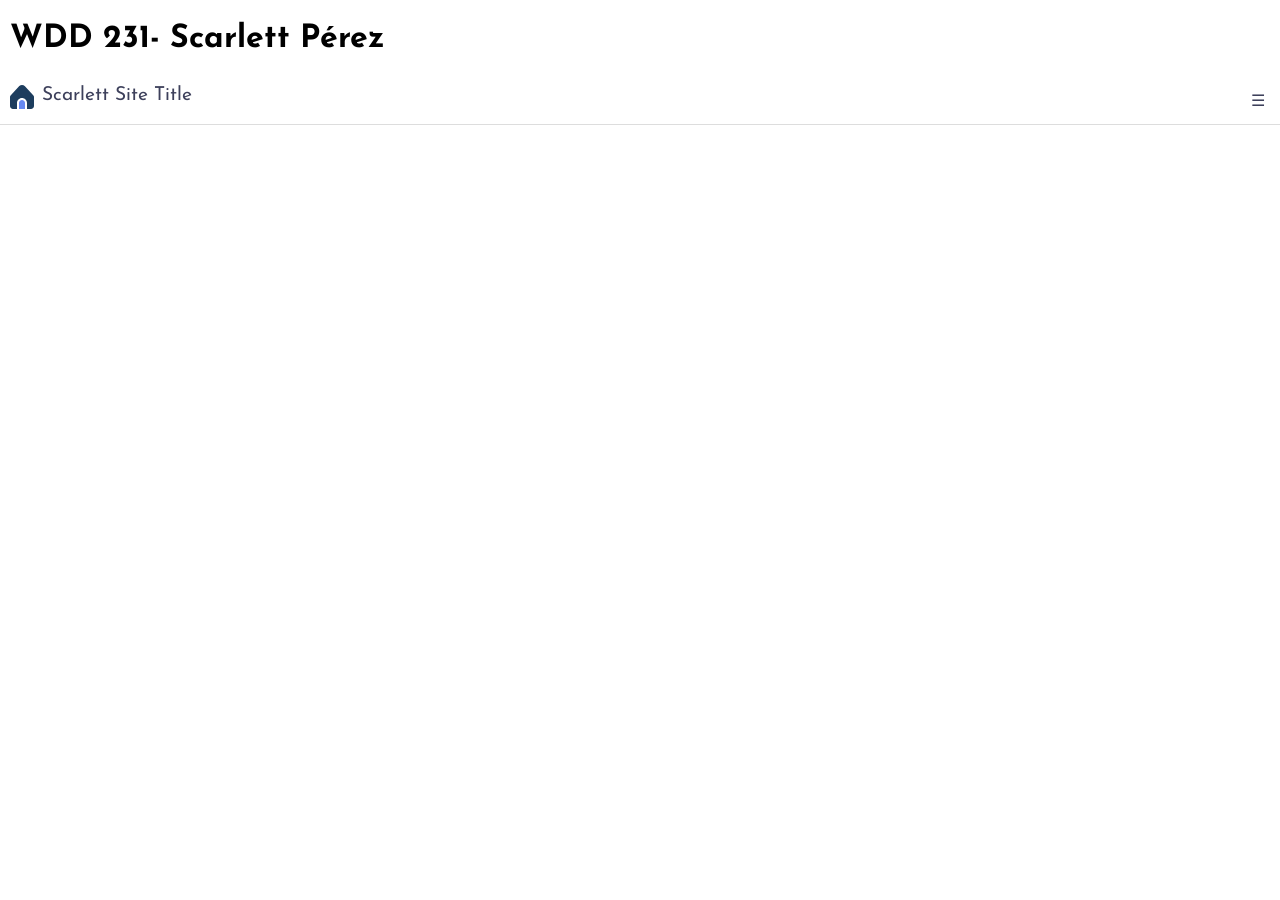
==== index.html @ 4dba0032 "Refactor navigation structure and styles; update SVG color" ====
<!DOCTYPE html>
<html lang="en">
<head>
    <meta charset="UTF-8">
    <meta name="viewport" content="width=device-width, initial-scale=1.0">
    <title>WDD 231</title>

    <!--Google Font Here-->
    <link rel="preconnect" href="https://fonts.googleapis.com">
    <link rel="preconnect" href="https://fonts.gstatic.com" crossorigin>
    <link href="https://fonts.googleapis.com/css2?family=Josefin+Sans:wght@300;400;600&display=swap" rel="stylesheet">

    <!-- Style Sheets Here-->
    <link rel="stylesheet" href="styles/normalize.css">
    <link rel="stylesheet" href="styles/base.css">
    <link rel="stylesheet" href="styles/large.css">

</head>
<body>
    <h1>WDD 231- Scarlett Pérez</h1>
    <header>
        <img src="images/home.svg" alt="Site Logo" width="512" height="512">
        <span>Scarlett Site Title</span>
        <button id="ham-btn" class="hamburger"></button>
    </header>

    <nav id="nav-bar" class="navigation">
        <ul>
            <li class="current"><a href="#" aria-current="page">News &amp; Events</a></li> 
            <li><a href="#">Dedicated Temples</a></li>
            <li><a href="#">Announced Temples</a></li>
        </ul>

    </nav>

    <main>
        <h1></h1>
    </main>
    <footer></footer>
    <script src="scripts/navigation.js"></script>
    
</body>
</html>
---- styles/base.css ----
/* ----------------COLOR SCHEME-------------------
deep slate blue: #1D3D5E
ice blue: #6689F3, 
*/ 

/****************** SITE WIDE ********************/
*{
    font-family: "Josefin Sans", sans-serif;
    box-sizing: border-box;
}

/* ----------------HEADER------------------- */
header {
    display: grid;
    grid-template-columns: 24px auto 44px;
    padding: 5px 0 5px 10px;
    border-bottom: solid 1px #ddd;
    column-gap: 8px;
}

header img {
    display: block;
    width: 100%;   
    height: auto;   
    padding-bottom: 10px;  
}

header span {
    font-size: 1.2rem;
    color: #3d405b
}

/*************** HAMBURGER ****************/
.hamburger {
    background: none;
    border: none;
    color: #3d405b;
    cursor: pointer;
    font-family: Verdana, Geneva, Tahoma, sans-serif;
}
.hamburger::before {
    content: "\2630";
}

.hamburger.show::before {
    content: "\00D7";
}

/*************** NAVIGATION ****************/
.navigation {
    display: none;

}
.navigation.show {
    display: block;
}
.navigation ul {
    list-style-type: none;
    margin: 0;
    padding: 0;
}
.navigation a {
    display: block;
    padding: .8rem 10px;
    color:#1D3D5E;
    text-decoration: none;
    border-bottom: solid 1px #ddd;
}
.navigation li.current {
    background-color: #eee;
}

.navigation a:hover {
    background-color: #6689F3;
}



h1 {
    margin-left: 10px;
}
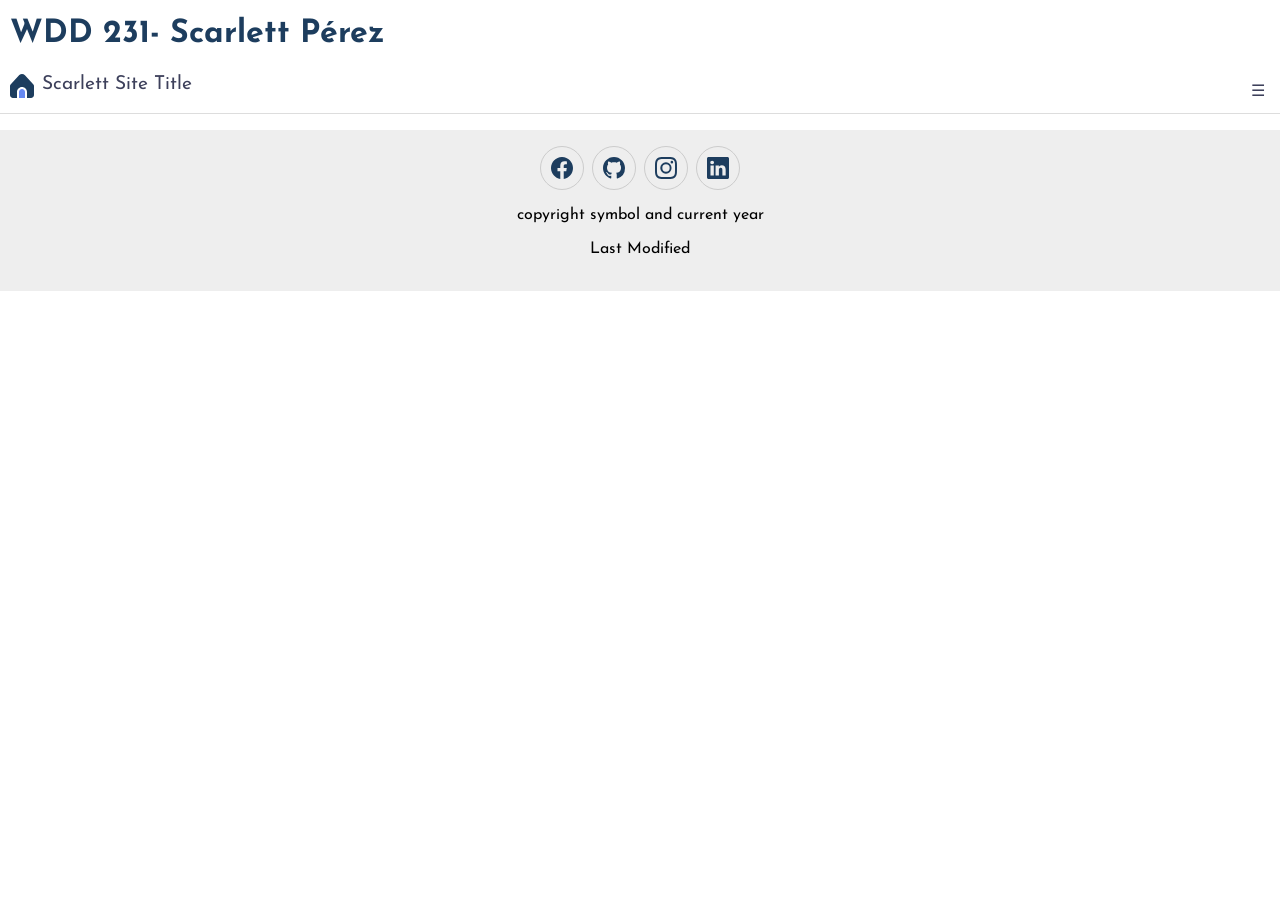
==== commit a3cd1479: "Update footer with social media links and adjust header logo size" ====
--- a/index.html
+++ b/index.html
@@ -19,7 +19,7 @@
 <body>
     <h1>WDD 231- Scarlett Pérez</h1>
     <header>
-        <img src="images/home.svg" alt="Site Logo" width="512" height="512">
+        <img src="images/home.svg" alt="Site Logo" width="16" height="16">
         <span>Scarlett Site Title</span>
         <button id="ham-btn" class="hamburger"></button>
     </header>
@@ -36,7 +36,16 @@
     <main>
         <h1></h1>
     </main>
-    <footer></footer>
+    <footer>
+        <div class="social">
+            <a href="" target="_blank"><img src="images/facebook.svg" alt="Facebook Logo" width="16" height="16"></a>
+            <a href="" target="_blank"><img src="images/github.svg" alt="GitHub Logo" width="16" height="16"></a>
+            <a href="" target="_blank"><img src="images/instagram.svg" alt="Instagram Logo" width="16" height="16"></a>
+            <a href="" target="_blank"><img src="images/linkedin.svg" alt="LinkedIn Logo" width="16" height="16"></a>   
+        </div>
+        <p>copyright symbol and current year</p>
+        <p> Last Modified </p>
+    </footer>
     <script src="scripts/navigation.js"></script>
     
 </body>
--- a/styles/base.css
+++ b/styles/base.css
@@ -77,5 +77,34 @@
 
 
 h1 {
-    margin-left: 10px;
+    margin: 1rem 10px;
+    color: #1D3D5E;
+}
+
+/*************** FOOTER ****************/
+footer {
+    background-color: #eee;
+    padding: 1rem 10px;
+    text-align: center;
+}
+.social{
+    display:flex;
+    justify-content: center;
+    column-gap: 8px;
+}
+.social a {
+    display: flex;
+    justify-content: center;
+    align-items: center;
+    width: 44px;
+    height: 44px;
+    border: #ccc solid 1px;
+    border-radius: 22px;
+}
+.social img {
+    width: 22px;
+    height: 22px;
+}
+.social a:hover {
+    background-color: #eee;
 }
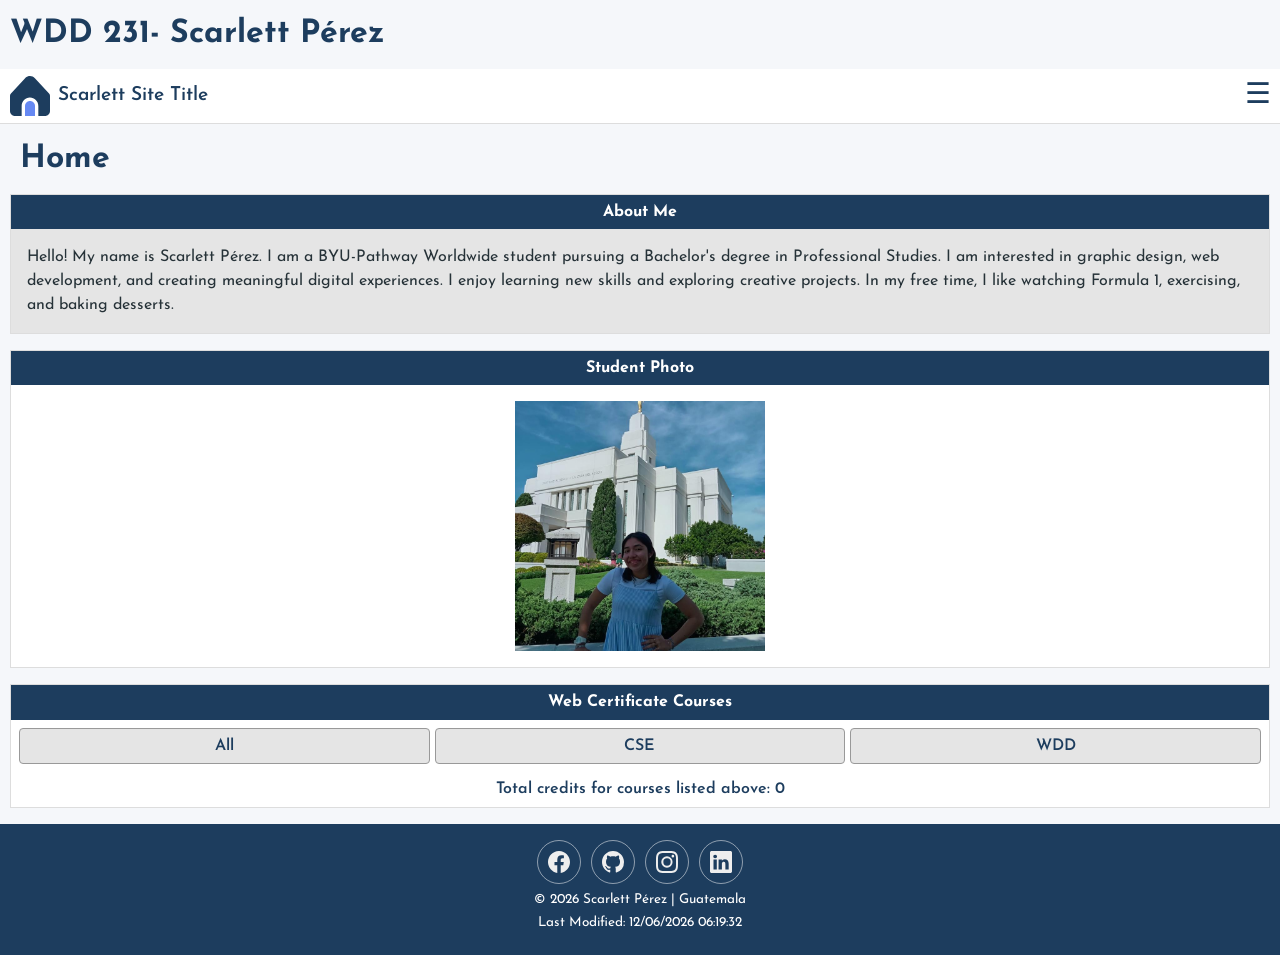
==== commit 510880a6: "Add course data, date display functionality, and styling for the website - Created course.js to mana" ====
--- a/index.html
+++ b/index.html
@@ -3,7 +3,10 @@
 <head>
     <meta charset="UTF-8">
     <meta name="viewport" content="width=device-width, initial-scale=1.0">
-    <title>WDD 231</title>
+    <title>WDD 231 | Scarlett Pérez</title>
+
+    <meta name="description" content="Scarlett Pérez's WDD 231 course home page, featuring personal information and web development courses.">
+    <meta name="author" content="Scarlett Pérez">
 
     <!--Google Font Here-->
     <link rel="preconnect" href="https://fonts.googleapis.com">
@@ -12,8 +15,13 @@
 
     <!-- Style Sheets Here-->
     <link rel="stylesheet" href="styles/normalize.css">
-    <link rel="stylesheet" href="styles/base.css">
+    <link rel="stylesheet" href="styles/small.css">
     <link rel="stylesheet" href="styles/large.css">
+    
+    <!---------JavaScript Files--------->
+    <script src="scripts/navigation.js" defer></script>
+    <script src="scripts/date.js" defer></script>
+    <script src="scripts/course.js" defer></script>
 
 </head>
 <body>
@@ -21,32 +29,105 @@
     <header>
         <img src="images/home.svg" alt="Site Logo" width="16" height="16">
         <span>Scarlett Site Title</span>
-        <button id="ham-btn" class="hamburger"></button>
+        <button id="ham-btn" class="hamburger" 
+            aria-label="Open navigation menu" 
+            aria-controls="nav-bar" 
+            aria-expanded="false">
+        
+        </button>
     </header>
 
     <nav id="nav-bar" class="navigation">
         <ul>
-            <li class="current"><a href="#" aria-current="page">News &amp; Events</a></li> 
-            <li><a href="#">Dedicated Temples</a></li>
-            <li><a href="#">Announced Temples</a></li>
+            <li class="current"><a href="#" aria-current="page">Home</a></li> 
+            <li><a href="#">Chamber Project</a></li>
+            <li><a href="#">Final Project</a></li>
         </ul>
 
     </nav>
 
     <main>
-        <h1></h1>
+        <h1>Home</h1>
+
+        <!-- ABOUT ME AND STUDENT PHOTO -->
+        <div class="home-grid">
+
+            <section class="about">
+                <h2>About Me</h2>
+
+                <p>
+                    Hello! My name is Scarlett Pérez. I am a BYU-Pathway
+                    Worldwide student pursuing a Bachelor's degree in
+                    Professional Studies. I am interested in graphic design,
+                    web development, and creating meaningful digital
+                    experiences. I enjoy learning new skills and exploring
+                    creative projects. In my free time, I like watching
+                    Formula 1, exercising, and baking desserts.
+                </p>
+
+            </section>
+
+            <section class="photo">
+                <h2>Student Photo</h2>
+
+                <img src="images/profile.jpg"
+                     alt="Portrait of Scarlett Pérez"
+                     loading="lazy">
+
+            </section>
+
+        </div>
+
+        <!-- WEB CERTIFICATE COURSES -->
+        <section class="courses">
+
+            <h2>Web Certificate Courses</h2>
+
+            <!-- COURSE FILTERS -->
+            <div class="course-filters">
+
+                <button id="all-btn" class="filter-btn" type="button">
+                    All
+                </button>
+
+                <button id="cse-btn" class="filter-btn" type="button">
+                    CSE
+                </button>
+
+                <button id="wdd-btn" class="filter-btn" type="button">
+                    WDD
+                </button>
+
+            </div>
+
+            <!-- COURSE CARDS -->
+            <div id="course-container" class="course-container">
+
+                <!-- JavaScript will generate course cards here -->
+
+            </div>
+
+            <!-- TOTAL CREDITS -->
+            <p id="credit-total">
+                Total credits for courses listed above: 0
+            </p>
+
+        </section>
     </main>
     <footer>
         <div class="social">
-            <a href="" target="_blank"><img src="images/facebook.svg" alt="Facebook Logo" width="16" height="16"></a>
-            <a href="" target="_blank"><img src="images/github.svg" alt="GitHub Logo" width="16" height="16"></a>
-            <a href="" target="_blank"><img src="images/instagram.svg" alt="Instagram Logo" width="16" height="16"></a>
-            <a href="" target="_blank"><img src="images/linkedin.svg" alt="LinkedIn Logo" width="16" height="16"></a>   
+            <a href="https://www.facebook.com/share/1KMC8Wb4Wd/" target="_blank"><img src="images/facebook.svg" alt="Facebook Logo" width="16" height="16"></a>
+            <a href="https://github.com/scarlett-perez" target="_blank"><img src="images/github.svg" alt="GitHub Logo" width="16" height="16"></a>
+            <a href="https://www.instagram.com/scar_perez12?exln=am9xeTN2bjR5emhh" target="_blank"><img src="images/instagram.svg" alt="Instagram Logo" width="16" height="16"></a>
+            <a href="https://www.linkedin.com/in/scarlett-perez-0a8b4b20a/" target="_blank"><img src="images/linkedin.svg" alt="LinkedIn Logo" width="16" height="16"></a>   
         </div>
-        <p>copyright symbol and current year</p>
-        <p> Last Modified </p>
+
+         <p>&copy; <span id="currentyear"></span> Scarlett Pérez | Guatemala</p>
+
+        <p>Last Modified: <span id="lastModified"></span></p>
+
     </footer>
-    <script src="scripts/navigation.js"></script>
+    
     
 </body>
 </html>
--- a/styles/small.css
+++ b/styles/small.css
@@ -0,0 +1,241 @@
+/* ----------------COLOR SCHEME-------------------
+Primary: #1D3D5E (Deep Slate Blue)
+Secondary: #6689F3 (Ice Blue)
+Background: #F5F7FA
+Text: #263238
+-------------------------------------------------*/ 
+
+/****************** SITE WIDE ********************/
+*{
+    font-family: "Josefin Sans", sans-serif;
+    box-sizing: border-box;
+}
+
+body {
+    margin: 0;
+    background-color: #F5F7FA;
+    color: #263238;
+}
+
+h1 {
+    color: #1D3D5E;
+    margin: 1rem 10px;
+}
+
+h2 {
+    background-color: #1D3D5E;
+    color: white;
+    text-align: center;
+    font-size: 1rem;
+    padding: .5rem;
+    margin: 0;
+}
+
+/* ----------------HEADER------------------- */
+header {
+    display: grid;
+    grid-template-columns: 40px 1fr 44px;
+    align-items: center;
+    padding: 5px 0 5px 10px;
+    border-bottom: solid 1px #ddd;
+    column-gap: 8px;
+    background-color: white;
+}
+
+header img {
+    display: block;
+    width: 40px;   
+    height: 40px;   
+}
+
+header span {
+    font-size: 1.2rem;
+    font-weight: 600;
+    color: #1D3D5E
+}
+
+/*************** HAMBURGER ****************/
+.hamburger {
+    width: 44px;   
+    height: 44px;
+    background: none;
+    border: none;
+    color: #1D3D5E;
+    cursor: pointer;
+    font-size: 1.8rem;
+}
+.hamburger::before {
+    content: "\2630";
+}
+
+.hamburger.show::before {
+    content: "\00D7";
+}
+
+/*************** NAVIGATION ****************/
+.navigation {
+    display: none;
+    background-color:#1D3D5E;
+
+}
+.navigation.show {
+    display: block;
+}
+.navigation ul {
+    list-style: none;
+    margin: 0;
+    padding: 0;
+}
+.navigation a {
+    display: block;
+    padding: .8rem 10px;
+    color:#eee;
+    text-decoration: none;
+    border-bottom: solid 1px rgba(255,255,255,.2);
+    transition: background-color .2s ease;
+}
+.navigation li.current {
+    background-color: #6689F3;
+}
+
+.navigation a:hover {
+    background-color: #6689F3;
+}
+
+/****************** MAIN ********************/
+
+main {
+    padding: 1px 10px 1rem;
+}
+
+.home-grid {
+    display: grid;
+    grid-template-columns: 1fr;
+    gap: 1rem;
+}
+
+/****************** ABOUT ME ********************/
+
+.about {
+    background-color: white;
+    border: 1px solid #ddd;
+}
+
+.about p {
+    background-color: #e5e5e5;
+    margin: 0;
+    padding: 1rem;
+    line-height: 1.5;
+}
+
+/****************** STUDENT PHOTO ********************/
+
+.photo {
+    background-color: white;
+    border: 1px solid #ddd;
+    text-align: center;
+}
+
+.photo img {
+    display: block;
+    width: 80%;
+    max-width: 250px;
+    aspect-ratio: 1 / 1;
+    object-fit: cover;
+    margin: 1rem auto;
+}
+
+/****************** WEB CERTIFICATE COURSES ********************/
+
+.courses {
+    margin-top: 1rem;
+    background-color: white;
+    border: 1px solid #ddd;
+}
+
+.course-filters {
+    display: grid;
+    grid-template-columns: repeat(3, 1fr);
+    gap: 5px;
+    padding: .5rem;
+}
+
+.filter-btn {
+    padding: .5rem;
+    border: 1px solid #999;
+    border-radius: 4px;
+    background-color: #e5e5e5;
+    color: #1D3D5E;
+    font-weight: 600;
+    cursor: pointer;
+}
+
+.filter-btn:hover,
+.filter-btn.active {
+    background-color: #1D3D5E;
+    color: white;
+}
+
+/* Course cards generated with JavaScript */
+
+.course-container {
+    display: grid;
+    grid-template-columns: 1fr;
+    gap: 5px;
+    padding: 0 .5rem;
+}
+
+.course-card {
+    padding: .7rem;
+    text-align: center;
+    background-color: #e5e5e5;
+    border: 1px solid #ccc;
+    border-radius: 4px;
+    color: #263238;
+}
+
+.course-card.completed {
+    background-color: #dce8f5;
+    border: 2px solid #6689F3;
+}
+
+#credit-total {
+    text-align: center;
+    font-weight: 600;
+    color: #1D3D5E;
+    padding: .5rem;
+    margin: 0;
+}
+
+/*************** FOOTER ****************/
+footer {
+    background-color: #1D3D5E;
+    color: white;
+    padding: 1rem 10px;
+    text-align: center;
+}
+.social{
+    display:flex;
+    justify-content: center;
+    column-gap: 10px;
+}
+.social a {
+    display: flex;
+    justify-content: center;
+    align-items: center;
+    width: 44px;
+    height: 44px;
+    border: solid 1px rgba(255,255,255,.5);
+    border-radius: 22px;
+}
+.social img {
+    width: 22px;
+    height: 22px;
+}
+.social a:hover {
+    background-color: #6689F3;
+}
+footer p {
+    margin: .5rem 0;
+    font-size: .85rem;
+}
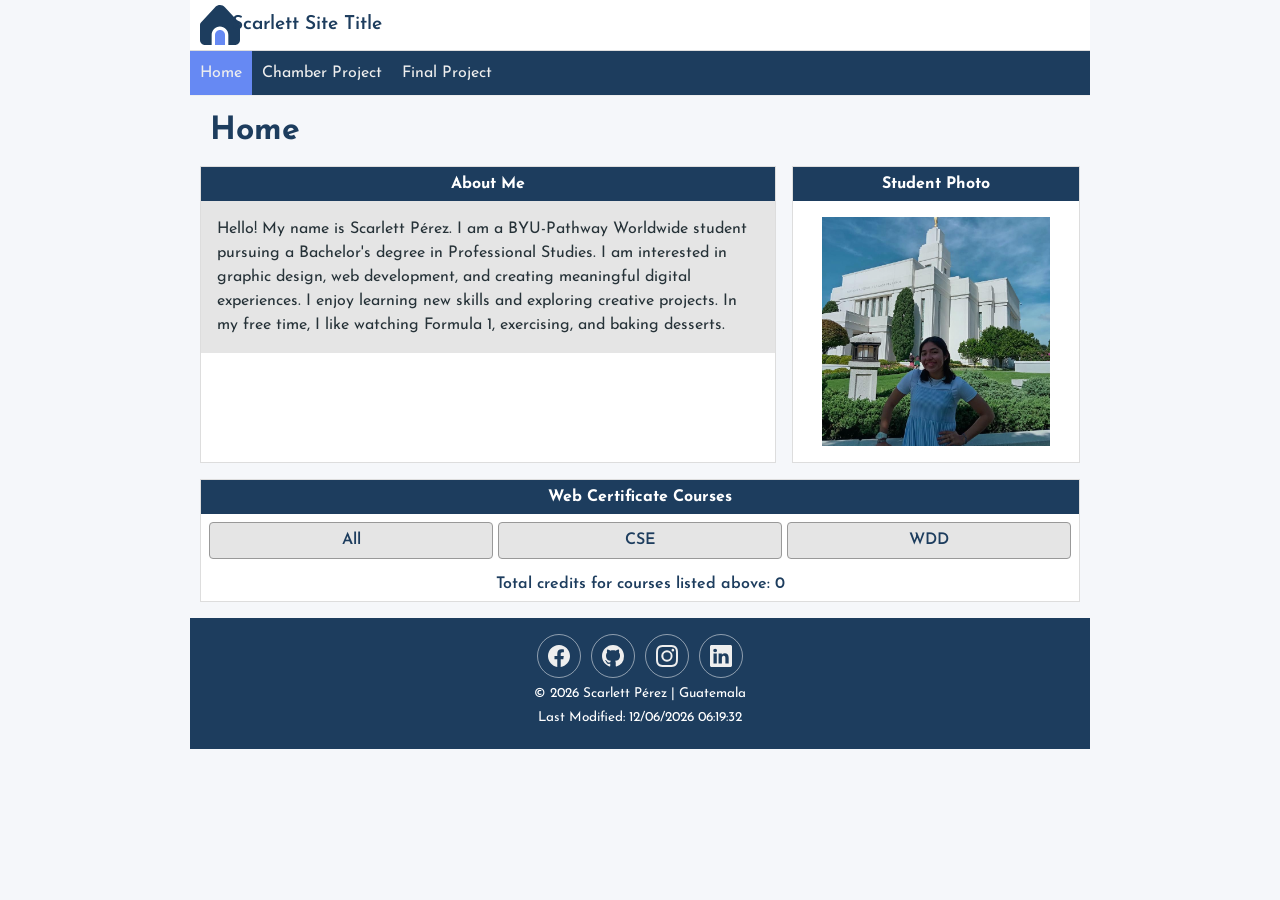
==== commit ac128e4f: "Remove header title from index.html, delete unused larger.css, and add new large.css for responsive " ====
--- a/index.html
+++ b/index.html
@@ -25,7 +25,6 @@
 
 </head>
 <body>
-    <h1>WDD 231- Scarlett Pérez</h1>
     <header>
         <img src="images/home.svg" alt="Site Logo" width="16" height="16">
         <span>Scarlett Site Title</span>
--- a/styles/small.css
+++ b/styles/small.css
@@ -100,6 +100,7 @@
 
 .navigation a:hover {
     background-color: #6689F3;
+    color: #1d3d5e;
 }
 
 /****************** MAIN ********************/
--- a/styles/large.css
+++ b/styles/large.css
@@ -0,0 +1,47 @@
+@media only screen and (min-width: 38rem) {
+    
+    header, main, nav, footer {
+        max-width: 900px;
+        margin: 0 auto;
+    }
+
+    header {
+        grid-template-columns: 24px auto;
+    }
+
+    .hamburger {
+        display: none;
+    }
+
+    .navigation {
+        display: block;
+        border-bottom: solid 1px #eee;
+    }
+
+    .navigation ul {
+        display: flex;
+    }
+    
+    .navigation a {
+        border: none;
+    }
+
+     /* Main content */
+    .home-grid {
+        display: grid;
+        grid-template-columns: 2fr 1fr;
+        gap: 1rem;
+    }
+
+    .about, .photo {
+        height: 100%;
+    }
+
+    /* Certificate courses */
+    .course-container {
+        grid-template-columns: repeat(3, 1fr);
+    }
+
+}
+
+}
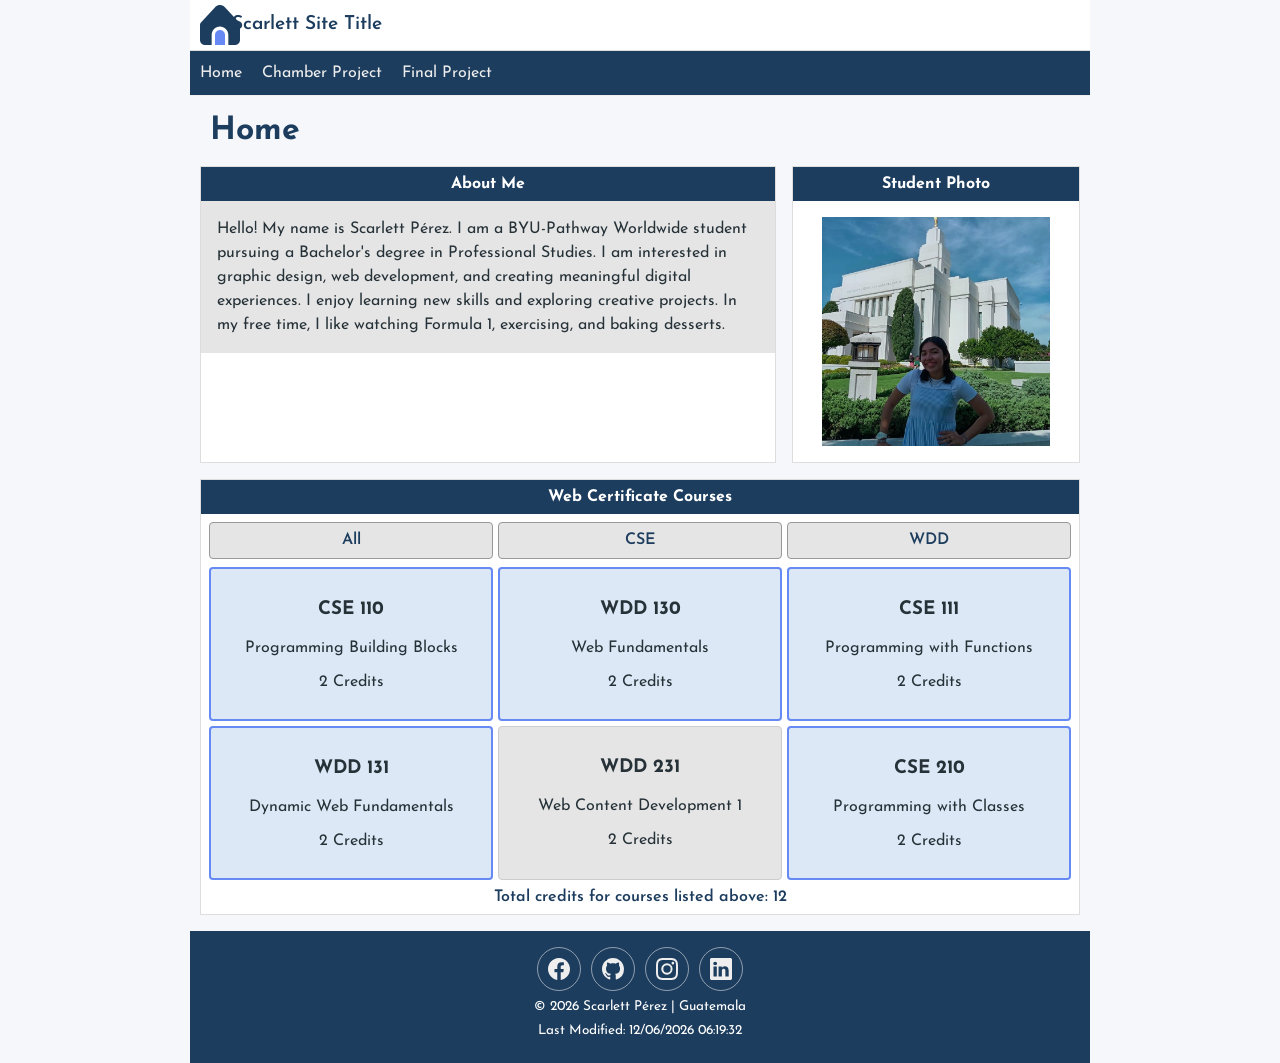
==== commit 5db93a25: "Add Open Graph meta tags and favicon to index.html" ====
--- a/index.html
+++ b/index.html
@@ -7,6 +7,16 @@
 
     <meta name="description" content="Scarlett Pérez's WDD 231 course home page, featuring personal information and web development courses.">
     <meta name="author" content="Scarlett Pérez">
+
+    <!-- Open Graph Meta Tags -->
+    <meta property="og:title" content="WDD 231 | Scarlett Pérez">
+    <meta property="og:description" content="Scarlett Pérez's WDD 231 course home page, featuring personal information and web development courses.">
+    <meta property="og:image" content="https://scarperez.github.io/wdd231/images/profile.jpg">
+    <meta property="og:url" content="https://scarperez.github.io/wdd231/index.html">
+    <meta property="og:type" content="website">
+
+    <!----------Favicon----------->
+    <link rel="icon" href="favicon.ico">
 
     <!--Google Font Here-->
     <link rel="preconnect" href="https://fonts.googleapis.com">
--- a/styles/small.css
+++ b/styles/small.css
@@ -95,7 +95,7 @@
     transition: background-color .2s ease;
 }
 .navigation li.current {
-    background-color: #6689F3;
+    background-color: #1d3d5e;
 }
 
 .navigation a:hover {
--- a/styles/large.css
+++ b/styles/large.css
@@ -42,6 +42,4 @@
         grid-template-columns: repeat(3, 1fr);
     }
 
-}
-
 }
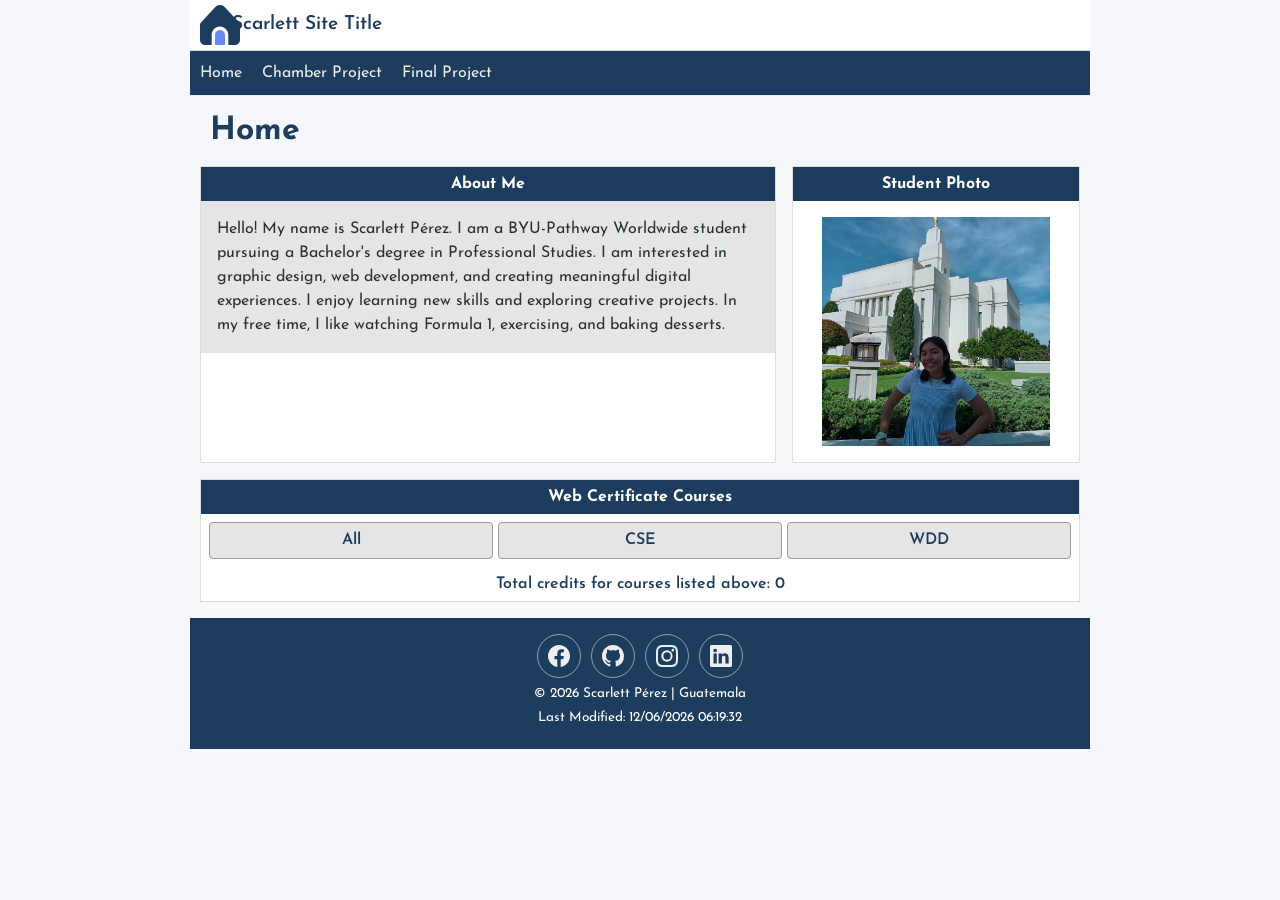
==== commit 3ee72157: "Enhance course details with modal display and improve course card interactivity" ====
--- a/index.html
+++ b/index.html
@@ -49,7 +49,7 @@
     <nav id="nav-bar" class="navigation">
         <ul>
             <li class="current"><a href="#" aria-current="page">Home</a></li> 
-            <li><a href="#">Chamber Project</a></li>
+            <li><a href="">Chamber Project</a></li>
             <li><a href="#">Final Project</a></li>
         </ul>
 
@@ -128,7 +128,7 @@
             <a href="https://www.facebook.com/share/1KMC8Wb4Wd/" target="_blank"><img src="images/facebook.svg" alt="Facebook Logo" width="16" height="16"></a>
             <a href="https://github.com/scarlett-perez" target="_blank"><img src="images/github.svg" alt="GitHub Logo" width="16" height="16"></a>
             <a href="https://www.instagram.com/scar_perez12?exln=am9xeTN2bjR5emhh" target="_blank"><img src="images/instagram.svg" alt="Instagram Logo" width="16" height="16"></a>
-            <a href="https://www.linkedin.com/in/scarlett-perez-0a8b4b20a/" target="_blank"><img src="images/linkedin.svg" alt="LinkedIn Logo" width="16" height="16"></a>   
+            <a href="https://www.linkedin.com/in/scarlett-pérez-1221ed04" target="_blank"><img src="images/linkedin.svg" alt="LinkedIn Logo" width="16" height="16"></a>   
         </div>
 
          <p>&copy; <span id="currentyear"></span> Scarlett Pérez | Guatemala</p>
--- a/styles/small.css
+++ b/styles/small.css
@@ -239,4 +239,62 @@
 footer p {
     margin: .5rem 0;
     font-size: .85rem;
-}+}
+
+
+/* COURSE DETAILS MODAL */
+dialog {
+    width: 90%;
+    max-width: 600px;
+    padding: 2rem;
+    border: 1px solid rgb(0 0 0 / 10%);
+    border-radius: 12px;
+    background-color: #fff;
+    color: #333;
+    box-shadow: 0 0 3rem rgb(0 0 0 / 30%);
+}
+
+dialog::backdrop {
+    background-color: rgb(0 0 0 / 55%);
+}
+
+dialog h2 {
+    color: #1D3D5E;
+    margin-top: 0;
+}
+
+dialog h3 {
+    color: #6689F3;
+}
+
+dialog p {
+    line-height: 1.6;
+}
+
+dialog button {
+    position: absolute;
+    top: 15px;
+    right: 15px;
+    padding: 0.4rem 0.7rem;
+    border: none;
+    border-radius: 5px;
+    background-color: #1D3D5E;
+    color: white;
+    cursor: pointer;
+}
+
+dialog button:hover {
+    background-color: #6689F3;
+}
+
+/* COURSE CARDS AS BUTTONS */
+.course-card {
+    font-family: inherit;
+    cursor: pointer;
+    text-align: center;
+}
+
+.course-card:focus-visible {
+    outline: 3px solid #6689F3;
+    outline-offset: 3px;
+}
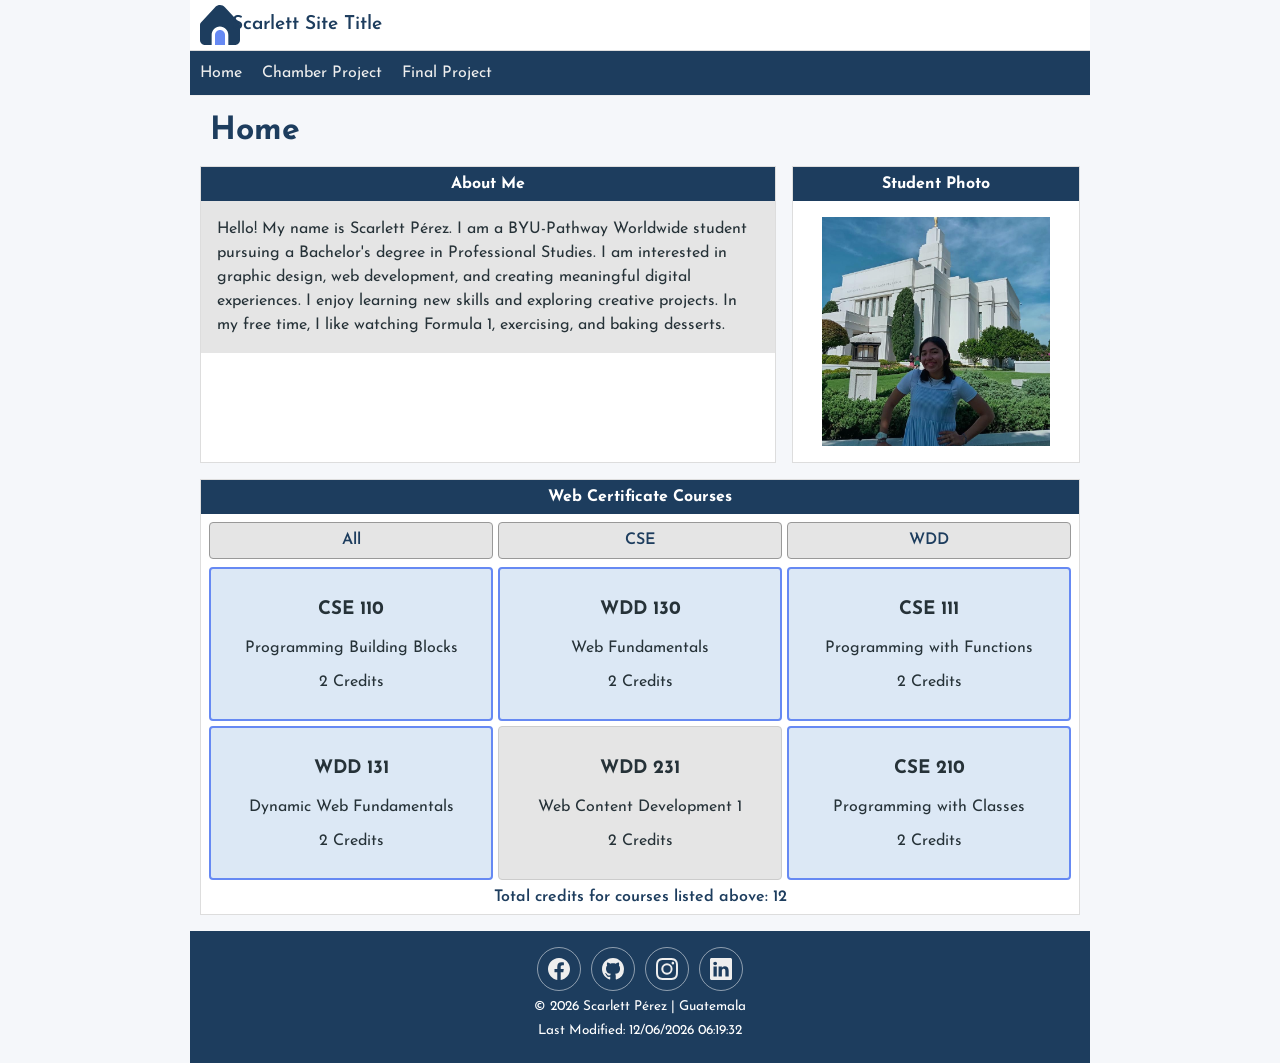
==== commit 552a2e30: "Add dialog element for course details display" ====
--- a/index.html
+++ b/index.html
@@ -85,6 +85,8 @@
 
             </section>
 
+            <dialog id="course-details"></dialog>
+
         </div>
 
         <!-- WEB CERTIFICATE COURSES -->
